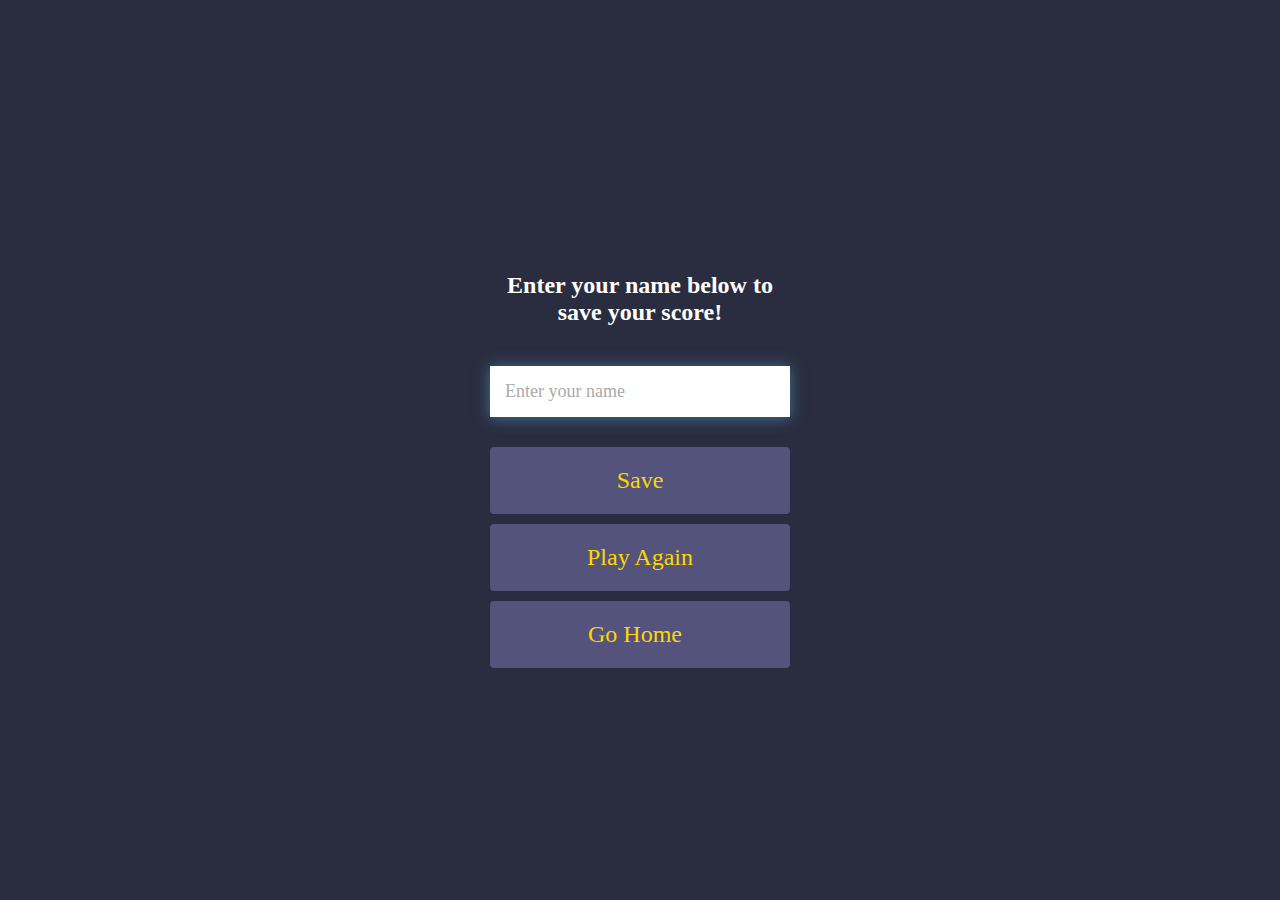
==== end.html @ b2b1b077 "init" ====
<!DOCTYPE html>
<html lang="en">
<head>
    <meta charset="UTF-8">
    <meta name="viewport" content="width=device-width, initial-scale=1.0">
    <title>Document</title>
    <link rel="stylesheet" href="style.css">
    <link rel="stylesheet" href="https://use.fontawesome.com/releases/v5.13.1/css/all.css" integrity="sha384-xxzQGERXS00kBmZW/6qxqJPyxW3UR0BPsL4c8ILaIWXva5kFi7TxkIIaMiKtqV1Q" crossorigin="anonymous">
</head>
<body>
    <div class="container">
        <div id="end" class="flex-center flex-column">
            <h1 id="finalScore">0</h1>
            <form class="end-form-container">
                <h2 id="end-text">Enter your name below to save your score!</h2>
                <input type="text" name="name" id="username" placeholder="Enter your name">
                <button class="btn" id="saveScoreBtn" type="submit" onclick="saveHighScore(event)" disabled>Save</button>
            </form>
            <a href="/game.html" class="btn">Play Again</a>
            <a href="/" class="btn">Go Home<i class="fas fa-home"></i></a>
        </div>
    </div>
    <script src="end.js"></script>
</body>
</html>
---- style.css ----
:root {

    background-color: rgb(42, 45, 63);
}

* {

    box-sizing: border-box;
    margin: 0;
    padding: 0;
    padding: 0;
    font-size: 62.5%;
    font-family: 'Montserrat', cursive ;
}

h1 {
font-size: 5.4rem;
color: floralwhite;
margin-bottom: 5rem;
}

h2 {
font-size: 4.2rem;
margin-bottom: 4rem;
}

.container {
width: 100vw;
height: 100vh;
display: flex;
justify-content: center;
align-items: center;
max-width: 80rem;
margin: 0 auto;
padding: 2rem;
}

 .flex-column {  
     display: flex;
     flex-direction: column;
    }

    .flex-center {
        justify-content: center;
        align-items: center;
    }

    .justify-center {
        justify-content: center;
    }

    .text-centre {
        text-align: center;
    }

    .hidden {
        display: none;
    }

    .btn {
        font-size: 2.4rem;
        padding: 2rem 0;
        width: 30rem;
        text-align: center;
        margin-bottom: 1rem;
        text-decoration: none;
        color: gold;
        background: rgb(83, 83, 124);
        border-radius: 4px;
    }

    .btn:hover {
        cursor: pointer;
        box-shadow: gold;
        transition: transform 150ms;
        transform: scale(1.03);
    }

    .btn[disabled]:hover {
        cursor:not-allowed;
        box-shadow:none;
        transform:none;
    }

    .end-form-container {
        width: 100%;
        display: flex;
        flex-direction: column;
        align-items: center;
        max-width: 30rem;
    }
    
    input {
        margin-bottom: 1rem;
        width: 20rem;
        padding: 1.5rem;
        font-size: 1.8rem;
        border: none;
        box-shadow: 0 0.1rem 1.4rem 0 rgba(86, 185, 235, 0.5);
    }
    
    input::placeholder {
        color: #aaa;
    }
    
    #username {
        margin-bottom: 3rem;
        width: 100%;
        outline: none;
    }
    
    #end-text {
        font-size: 2.4rem;
        color: #fff;
        text-align: center;
    }
    
    #saveScoreBtn {
        border: none;
    }
    
    .fa-home {
        margin-left: 1rem;
        font-size: 2rem;
        color: rgb(28, 26, 26)
    }
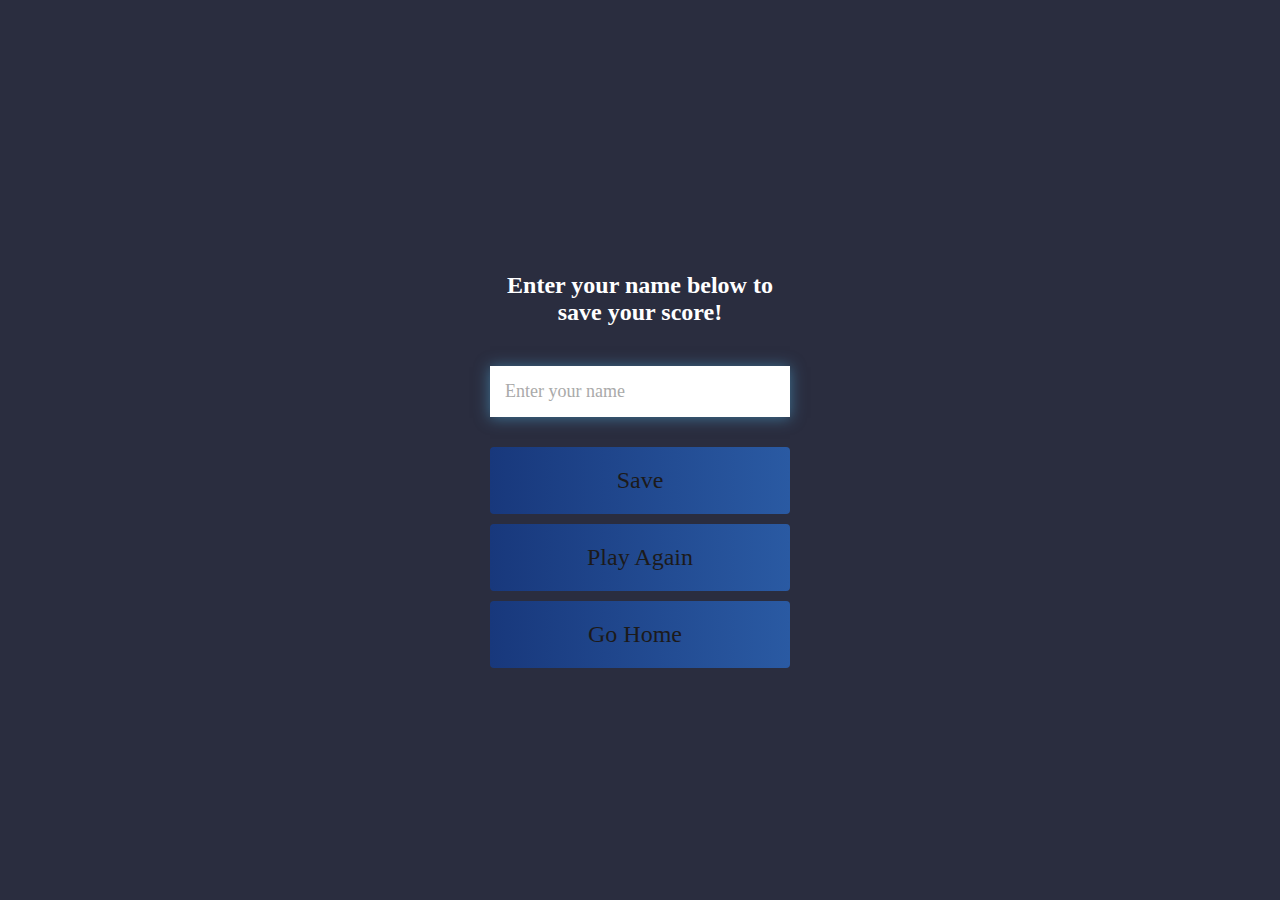
==== commit 615654ad: "retry" ====
--- a/end.html
+++ b/end.html
@@ -16,10 +16,11 @@
                 <input type="text" name="name" id="username" placeholder="Enter your name">
                 <button class="btn" id="saveScoreBtn" type="submit" onclick="saveHighScore(event)" disabled>Save</button>
             </form>
-            <a href="/game.html" class="btn">Play Again</a>
-            <a href="/" class="btn">Go Home<i class="fas fa-home"></i></a>
+            <a href="game.html" class="btn">Play Again</a>
+            <a href="" class="btn">Go Home<i class="fas fa-home"></i></a>
         </div>
     </div>
     <script src="end.js"></script>
 </body>
-</html>+</html>
+
--- a/style.css
+++ b/style.css
@@ -1,128 +1,144 @@
+@import url('https://fonts.googleapis.com/css2?family=Montserrat:wght@200&display=swap');
 
 :root {
-
-    background-color: rgb(42, 45, 63);
+    background-color: rgb(42, 45, 63) 
 }
 
 * {
-
     box-sizing: border-box;
     margin: 0;
     padding: 0;
-    padding: 0;
     font-size: 62.5%;
-    font-family: 'Montserrat', cursive ;
+    font-family: 'Nova Square', cursive;
 }
 
 h1 {
-font-size: 5.4rem;
-color: floralwhite;
-margin-bottom: 5rem;
+    font-size: 5.4rem;
+    color: #fff;
+    margin-bottom: 5rem;
 }
 
+
+
 h2 {
-font-size: 4.2rem;
-margin-bottom: 4rem;
+    font-size: 4.2rem;
+    margin-bottom: 4rem;
+
 }
 
 .container {
-width: 100vw;
-height: 100vh;
-display: flex;
-justify-content: center;
-align-items: center;
-max-width: 80rem;
-margin: 0 auto;
-padding: 2rem;
+    width: 100vw;
+    height: 100vh;
+    display: flex;
+    justify-content: center;
+    align-items: center;
+    max-width: 80rem;
+    margin: 0 auto;
+    padding: 2rem;
 }
 
- .flex-column {  
-     display: flex;
-     flex-direction: column;
-    }
+.flex-column {
+    display: flex;
+    flex-direction: column;
+}
 
-    .flex-center {
-        justify-content: center;
-        align-items: center;
-    }
+.flex-center {
+    justify-content: center;
+    align-items: center;
+}
 
-    .justify-center {
-        justify-content: center;
-    }
+.justify-center {
+    justify-content: center;
+}
 
-    .text-centre {
-        text-align: center;
-    }
+.text-center {
+    text-align: center;
+}
 
-    .hidden {
-        display: none;
-    }
+.hidden {
+    display: none;
+}
 
-    .btn {
-        font-size: 2.4rem;
-        padding: 2rem 0;
-        width: 30rem;
-        text-align: center;
-        margin-bottom: 1rem;
-        text-decoration: none;
-        color: gold;
-        background: rgb(83, 83, 124);
-        border-radius: 4px;
-    }
+.btn {
+    font-size: 2.4rem;
+    padding: 2rem 0;
+    width: 30rem;
+    text-align: center;
+    margin-bottom: 1rem;
+    text-decoration: none;
+    color: rgb(28, 26, 26);
+    background: linear-gradient(90deg, rgb(24, 56, 124) 0%, rgb(42, 90, 163) 100%);
+    border-radius: 4px;
+}
 
-    .btn:hover {
-        cursor: pointer;
-        box-shadow: gold;
-        transition: transform 150ms;
-        transform: scale(1.03);
-    }
+.btn:hover {
+    cursor: pointer;
+    box-shadow: 0 0.4rem 1.4rem 0 rgba(8, 114, 244, 0.6);
+    transition: transform 150ms;
+    transform: scale(1.03);
+}
 
-    .btn[disabled]:hover {
-        cursor:not-allowed;
-        box-shadow:none;
-        transform:none;
-    }
+.btn[disabled]:hover {
+    cursor: not-allowed;
+    box-shadow: none;
+    transform: none;
+}
 
-    .end-form-container {
-        width: 100%;
-        display: flex;
-        flex-direction: column;
-        align-items: center;
-        max-width: 30rem;
-    }
-    
-    input {
-        margin-bottom: 1rem;
-        width: 20rem;
-        padding: 1.5rem;
-        font-size: 1.8rem;
-        border: none;
-        box-shadow: 0 0.1rem 1.4rem 0 rgba(86, 185, 235, 0.5);
-    }
-    
-    input::placeholder {
-        color: #aaa;
-    }
-    
-    #username {
-        margin-bottom: 3rem;
-        width: 100%;
-        outline: none;
-    }
-    
-    #end-text {
-        font-size: 2.4rem;
-        color: #fff;
-        text-align: center;
-    }
-    
-    #saveScoreBtn {
-        border: none;
-    }
-    
-    .fa-home {
-        margin-left: 1rem;
-        font-size: 2rem;
-        color: rgb(28, 26, 26)
-    }
-   +#highscore-btn {
+    background: linear-gradient(90deg, rgb(255, 247, 9) 0%, rgb(240, 221, 6) 100%);
+}
+
+#highscore-btn:hover {
+    box-shadow: 0 0.4rem 1.4rem 0 rgba(255,255,0,0.5)
+}
+
+.fa-crown {
+    font-size: 2.5rem;
+    margin-left: 1rem;
+}
+
+/* End Page CSS */
+.end-form-container {
+    width: 100%;
+    display: flex;
+    flex-direction: column;
+    align-items: center;
+    max-width: 30rem;
+}
+
+input {
+    margin-bottom: 1rem;
+    width: 20rem;
+    padding: 1.5rem;
+    font-size: 1.8rem;
+    border: none;
+    box-shadow: 0 0.1rem 1.4rem 0 rgba(86, 185, 235, 0.5);
+}
+
+input::placeholder {
+    color: #aaa;
+}
+
+#username {
+    margin-bottom: 3rem;
+    width: 100%;
+    outline: none;
+}
+
+#end-text {
+    font-size: 2.4rem;
+    color: #fff;
+    text-align: center;
+}
+
+#saveScoreBtn {
+    border: none;
+}
+
+.fa-home {
+    margin-left: 1rem;
+    font-size: 2rem;
+    color: rgb(28, 26, 26)
+}
+
+
